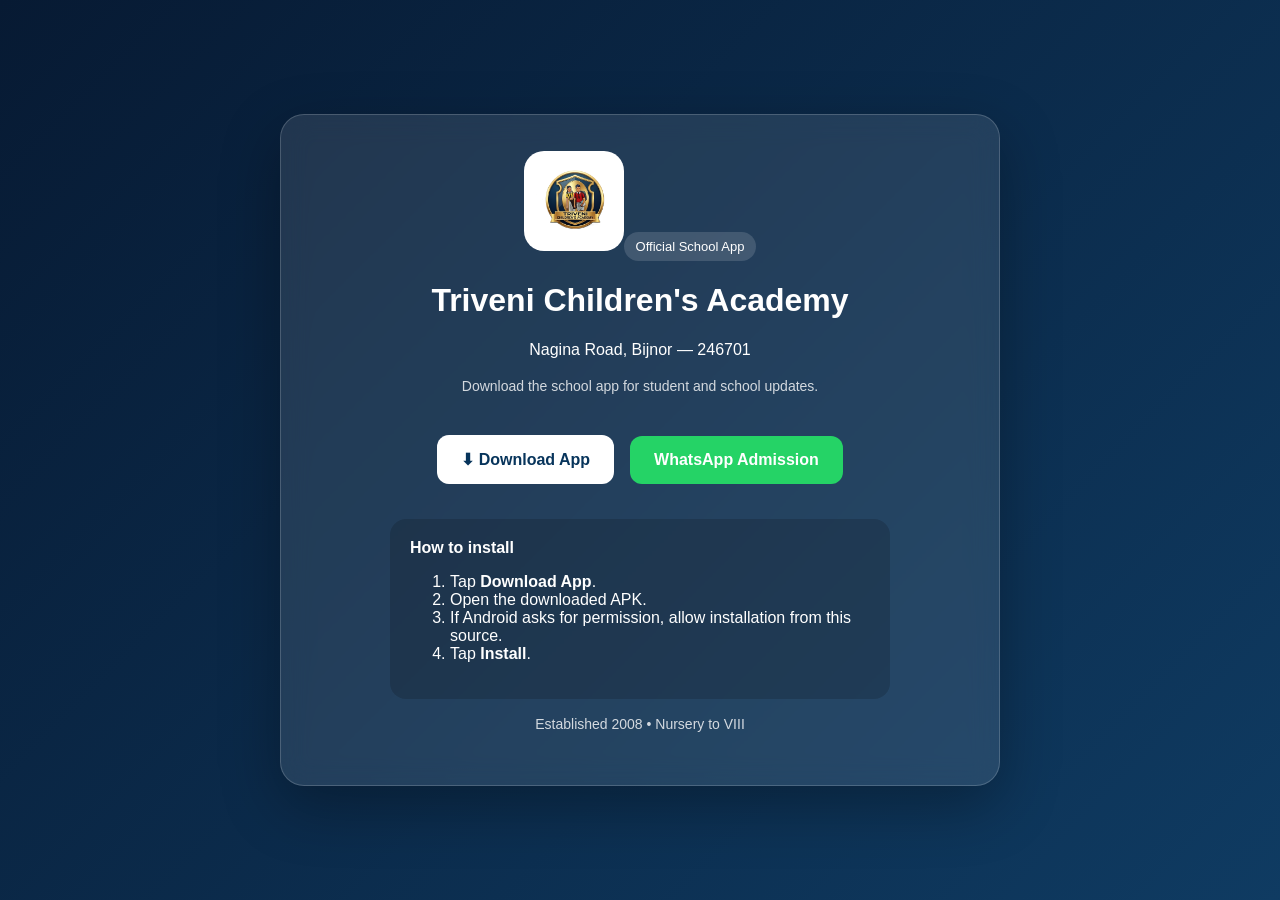
==== index.html @ 12821053 "Add files via upload" ====
<!doctype html><html lang="en"><head><meta charset="utf-8"><meta name="viewport" content="width=device-width,initial-scale=1"><title>Triveni Children's Academy — School App</title><style>*{box-sizing:border-box}body{margin:0;font-family:Arial,sans-serif;background:linear-gradient(135deg,#071a33,#0f3b62);color:#fff;min-height:100vh;display:grid;place-items:center;padding:24px}.card{max-width:720px;width:100%;background:rgba(255,255,255,.1);backdrop-filter:blur(14px);border:1px solid rgba(255,255,255,.18);border-radius:24px;padding:36px;text-align:center;box-shadow:0 20px 60px rgba(0,0,0,.3)}img{width:100px;height:100px;object-fit:contain;border-radius:20px;background:#fff;padding:8px}.tag{display:inline-block;margin-top:18px;padding:7px 12px;border-radius:999px;background:rgba(255,255,255,.14);font-size:13px}.btn{display:inline-block;margin:24px 8px 10px;padding:15px 24px;border-radius:12px;background:#fff;color:#07345b;text-decoration:none;font-weight:700}.wa{background:#25D366;color:#fff}.small{opacity:.8;font-size:14px;line-height:1.6}.steps{text-align:left;max-width:500px;margin:25px auto 0;padding:20px;border-radius:16px;background:rgba(0,0,0,.16)}</style></head><body><main class="card"><img src="app-logo.png" alt="School Logo"><div class="tag">Official School App</div><h1>Triveni Children's Academy</h1><p>Nagina Road, Bijnor — 246701</p><p class="small">Download the school app for student and school updates.</p><a class="btn" href="downloads/Triveni-Childrens-Academy-App.apk" download>⬇ Download App</a><a class="btn wa" href="https://wa.me/919761149126">WhatsApp Admission</a><section class="steps"><b>How to install</b><ol><li>Tap <b>Download App</b>.</li><li>Open the downloaded APK.</li><li>If Android asks for permission, allow installation from this source.</li><li>Tap <b>Install</b>.</li></ol></section><p class="small">Established 2008 • Nursery to VIII</p></main></body></html>
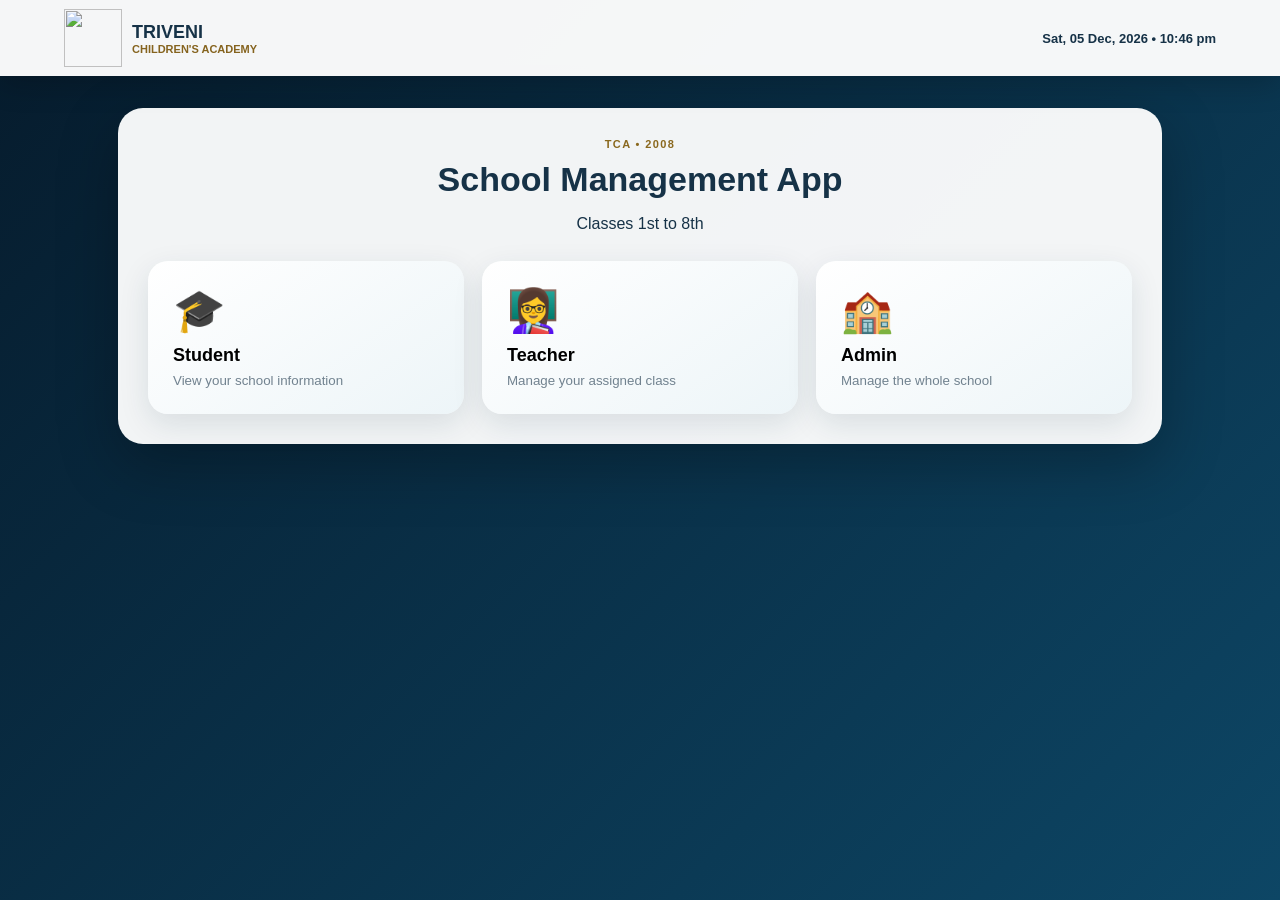
==== commit 6037a3a6: "Add files via upload" ====
--- a/index.html
+++ b/index.html
@@ -1 +1,111 @@
-<!doctype html><html lang="en"><head><meta charset="utf-8"><meta name="viewport" content="width=device-width,initial-scale=1"><title>Triveni Children's Academy — School App</title><style>*{box-sizing:border-box}body{margin:0;font-family:Arial,sans-serif;background:linear-gradient(135deg,#071a33,#0f3b62);color:#fff;min-height:100vh;display:grid;place-items:center;padding:24px}.card{max-width:720px;width:100%;background:rgba(255,255,255,.1);backdrop-filter:blur(14px);border:1px solid rgba(255,255,255,.18);border-radius:24px;padding:36px;text-align:center;box-shadow:0 20px 60px rgba(0,0,0,.3)}img{width:100px;height:100px;object-fit:contain;border-radius:20px;background:#fff;padding:8px}.tag{display:inline-block;margin-top:18px;padding:7px 12px;border-radius:999px;background:rgba(255,255,255,.14);font-size:13px}.btn{display:inline-block;margin:24px 8px 10px;padding:15px 24px;border-radius:12px;background:#fff;color:#07345b;text-decoration:none;font-weight:700}.wa{background:#25D366;color:#fff}.small{opacity:.8;font-size:14px;line-height:1.6}.steps{text-align:left;max-width:500px;margin:25px auto 0;padding:20px;border-radius:16px;background:rgba(0,0,0,.16)}</style></head><body><main class="card"><img src="app-logo.png" alt="School Logo"><div class="tag">Official School App</div><h1>Triveni Children's Academy</h1><p>Nagina Road, Bijnor — 246701</p><p class="small">Download the school app for student and school updates.</p><a class="btn" href="downloads/Triveni-Childrens-Academy-App.apk" download>⬇ Download App</a><a class="btn wa" href="https://wa.me/919761149126">WhatsApp Admission</a><section class="steps"><b>How to install</b><ol><li>Tap <b>Download App</b>.</li><li>Open the downloaded APK.</li><li>If Android asks for permission, allow installation from this source.</li><li>Tap <b>Install</b>.</li></ol></section><p class="small">Established 2008 • Nursery to VIII</p></main></body></html>
+<!doctype html>
+<html lang="en">
+<head>
+<meta charset="utf-8">
+<meta name="viewport" content="width=device-width,initial-scale=1">
+<meta name="theme-color" content="#0a3150">
+<title>Triveni Children's Academy</title>
+<link rel="manifest" href="manifest.json">
+<link rel="stylesheet" href="style.css">
+</head>
+<body>
+<div id="splash">
+  <img src="assets/logo.png" alt="School Logo">
+  <h1>TRIVENI CHILDREN'S ACADEMY</h1>
+  <p>Nurturing Minds, Shaping Futures</p>
+</div>
+
+<div id="app" class="hide">
+<header>
+  <div class="brand"><img src="assets/logo.png"><div><b>TRIVENI</b><span>CHILDREN'S ACADEMY</span></div></div>
+  <div id="clock"></div>
+</header>
+
+<main>
+<section id="role" class="page">
+  <div class="welcome card">
+    <div class="badge">TCA • 2008</div>
+    <h2>School Management App</h2>
+    <p>Classes 1st to 8th</p>
+    <div class="rolegrid">
+      <button class="role" onclick="openLogin('student')"><span>🎓</span><b>Student</b><small>View your school information</small></button>
+      <button class="role" onclick="openLogin('teacher')"><span>👩‍🏫</span><b>Teacher</b><small>Manage your assigned class</small></button>
+      <button class="role adminrole" onclick="openLogin('admin')"><span>🏫</span><b>Admin</b><small>Manage the whole school</small></button>
+    </div>
+  </div>
+</section>
+
+<section id="login" class="page hide">
+  <div class="card login">
+    <button class="back" onclick="show('role')">← Back</button>
+    <h2 id="loginHeading">Login</h2>
+    <p id="loginSub">Enter your details</p>
+    <div id="studentForm" class="hide">
+      <input id="stName" placeholder="Student Name">
+      <input id="stFather" placeholder="Father Name">
+      <select id="stClass"><option value="">Select Class</option><option>1</option><option>2</option><option>3</option><option>4</option><option>5</option><option>6</option><option>7</option><option>8</option></select>
+    </div>
+    <div id="teacherForm" class="hide">
+      <input id="teName" placeholder="Teacher Name">
+      <select id="teClass"><option value="">Assigned Class</option><option>1</option><option>2</option><option>3</option><option>4</option><option>5</option><option>6</option><option>7</option><option>8</option></select>
+    </div>
+    <div id="adminForm" class="hide">
+      <input id="adName" placeholder="Admin Name">
+    </div>
+    <input id="uid" placeholder="User ID">
+    <input id="pass" type="password" placeholder="Password">
+    <button class="primary" onclick="doLogin()">Continue</button>
+    <div class="demo"><b>Prototype login:</b> any filled ID/password works. In the final online version, accounts will be created by Admin and securely authenticated.</div>
+  </div>
+</section>
+
+<section id="dashboard" class="page hide">
+  <div class="dash card">
+    <div><div class="eyebrow" id="roleLabel"></div><h2 id="hello"></h2><p id="sub"></p></div>
+    <button class="outline" onclick="logout()">Logout</button>
+  </div>
+  <div id="studentPanel" class="hide">
+    <div class="stats">
+      <div><b id="sp">0</b><small>Present</small></div><div><b id="sa">0</b><small>Absent</small></div><div><b id="spercent">0%</b><small>Attendance</small></div>
+    </div>
+    <div class="grid">
+      <button onclick="module('studentAttendance')">📅<b>Attendance</b><small>Daily record & percentage</small></button>
+      <button onclick="module('studentMarks')">📊<b>Test Marks</b><small>Subject-wise marks</small></button>
+      <button onclick="module('studentDate')">📝<b>Date Sheet</b><small>Exam schedule</small></button>
+      <button onclick="module('studentTime')">🕐<b>Time Table</b><small>Class periods</small></button>
+      <button onclick="module('studentProfile')">👤<b>My Profile</b><small>Your school details</small></button>
+    </div>
+  </div>
+
+  <div id="teacherPanel" class="hide">
+    <div class="notice">You can manage only your assigned class.</div>
+    <div class="grid">
+      <button onclick="module('takeAttendance')">✅<b>Daily Attendance</b><small>Mark today's attendance</small></button>
+      <button onclick="module('enterMarks')">📊<b>Test Marks</b><small>Enter/update marks</small></button>
+      <button onclick="module('manageDate')">📝<b>Date Sheet</b><small>Create/update exams</small></button>
+      <button onclick="module('manageTime')">🕐<b>Time Table</b><small>Create/update periods</small></button>
+      <button onclick="module('classStudents')">👨‍🎓<b>My Students</b><small>View class details</small></button>
+    </div>
+  </div>
+
+  <div id="adminPanel" class="hide">
+    <div class="notice">Admin controls the complete school database in this prototype.</div>
+    <div class="grid">
+      <button onclick="module('adminStudents')">👨‍🎓<b>Students</b><small>Add/manage classes 1–8</small></button>
+      <button onclick="module('adminTeachers')">👩‍🏫<b>Teachers</b><small>Create teacher accounts</small></button>
+      <button onclick="module('adminAttendance')">✅<b>Attendance Reports</b><small>Class-wise overview</small></button>
+      <button onclick="module('adminMarks')">📊<b>Marks Reports</b><small>Review test marks</small></button>
+      <button onclick="module('adminDate')">📝<b>Date Sheet</b><small>Publish exam schedule</small></button>
+      <button onclick="module('adminTime')">🕐<b>Time Table</b><small>Publish class timetable</small></button>
+    </div>
+  </div>
+</section>
+
+<section id="modulePage" class="page hide">
+ <div class="card module"><button class="back" onclick="show('dashboard')">← Dashboard</button><h2 id="moduleTitle"></h2><div id="moduleBody"></div></div>
+</section>
+</main>
+</div>
+<script src="app.js"></script>
+</body>
+</html>
--- a/style.css
+++ b/style.css
@@ -0,0 +1 @@
+*{box-sizing:border-box}body{margin:0;font-family:Inter,Segoe UI,Arial,sans-serif;color:#163247;background:linear-gradient(135deg,#061b2c,#0d4665);min-height:100vh}button,input,select{font:inherit}button{cursor:pointer}#splash{position:fixed;inset:0;background:radial-gradient(circle,#1a5477,#051521);color:white;display:flex;align-items:center;justify-content:center;flex-direction:column;z-index:20;animation:out .8s ease 2.5s forwards}#splash img{width:210px;max-width:60vw;animation:pop 1.1s ease}.splash h1{font-size:30px}@keyframes pop{from{opacity:0;transform:scale(.7)}to{opacity:1;transform:scale(1)}}@keyframes out{to{opacity:0;visibility:hidden}}.hide{display:none!important}header{height:76px;background:#fffffff5;display:flex;align-items:center;justify-content:space-between;padding:8px 5%;position:sticky;top:0;z-index:5;box-shadow:0 8px 30px #0003}.brand{display:flex;align-items:center;gap:10px}.brand img{height:58px;width:58px;object-fit:contain}.brand b,.brand span{display:block}.brand b{font-size:18px}.brand span{font-size:11px;color:#85631e;font-weight:800}#clock{font-size:13px;font-weight:700}main{max-width:1080px;margin:auto;padding:32px 18px}.card{background:#fffffff2;border-radius:25px;padding:30px;box-shadow:0 20px 60px #0004}.welcome{text-align:center}.welcome h2{font-size:34px;margin:10px 0}.badge,.eyebrow{font-size:11px;font-weight:900;letter-spacing:1.4px;color:#8a681e}.rolegrid,.grid{display:grid;grid-template-columns:repeat(3,1fr);gap:18px;margin-top:28px}.role,.grid button{border:0;border-radius:20px;background:linear-gradient(145deg,#fff,#edf5f8);padding:25px;text-align:left;box-shadow:0 10px 30px #14364a1d;transition:.2s}.role:hover,.grid button:hover{transform:translateY(-4px);box-shadow:0 16px 35px #14364a35}.role span{font-size:42px;display:block}.role b,.grid b{display:block;margin:10px 0 5px;font-size:18px}.role small,.grid small{color:#71828f}.login{max-width:520px;margin:auto}.back,.outline{border:0;background:none;color:#0d4b6d;font-weight:800;padding:5px 0}.login h2{font-size:30px;margin-bottom:3px}.login input,.login select,.module input,.module select{width:100%;padding:14px;margin:7px 0;border:1px solid #ccd9e0;border-radius:12px;outline:none}.primary,.save{border:0;background:#0d4b6d;color:#fff;font-weight:800;border-radius:12px;padding:14px;width:100%;margin-top:8px}.demo,.notice{margin-top:16px;padding:13px;border-radius:12px;background:#eef5f8;font-size:12px;line-height:1.5}.dash{display:flex;justify-content:space-between;align-items:center}.dash h2{margin:5px 0}.dash p{margin:0;color:#71828f}.stats{display:grid;grid-template-columns:repeat(3,1fr);gap:15px;margin:18px 0}.stats div{background:white;border-radius:18px;text-align:center;padding:20px;box-shadow:0 10px 25px #0002}.stats b{display:block;font-size:28px;color:#0d4b6d}.stats small{color:#71828f}.grid button{font-size:30px}.grid button b{font-size:17px}.grid button small{font-size:12px}.module h2{font-size:28px}.module table{width:100%;border-collapse:collapse;margin-top:15px}.module th,.module td{padding:11px;border-bottom:1px solid #e3eaee;text-align:left;font-size:13px}.module th{background:#eef5f8}.row{display:flex;justify-content:space-between;align-items:center;padding:11px 0;border-bottom:1px solid #e7ecef}.pill{border:1px solid #ccd9e0;background:#f7fafb;border-radius:20px;padding:7px 13px}.danger{color:#a33}.actions{display:flex;gap:8px;flex-wrap:wrap}.save{width:auto}.empty{color:#7a8994;padding:20px;text-align:center}@media(max-width:700px){header{height:auto}.rolegrid,.grid,.stats{grid-template-columns:1fr}.card{padding:22px}.welcome h2{font-size:26px}.dash{align-items:flex-start}.brand img{height:48px;width:48px}#clock{display:none}}
